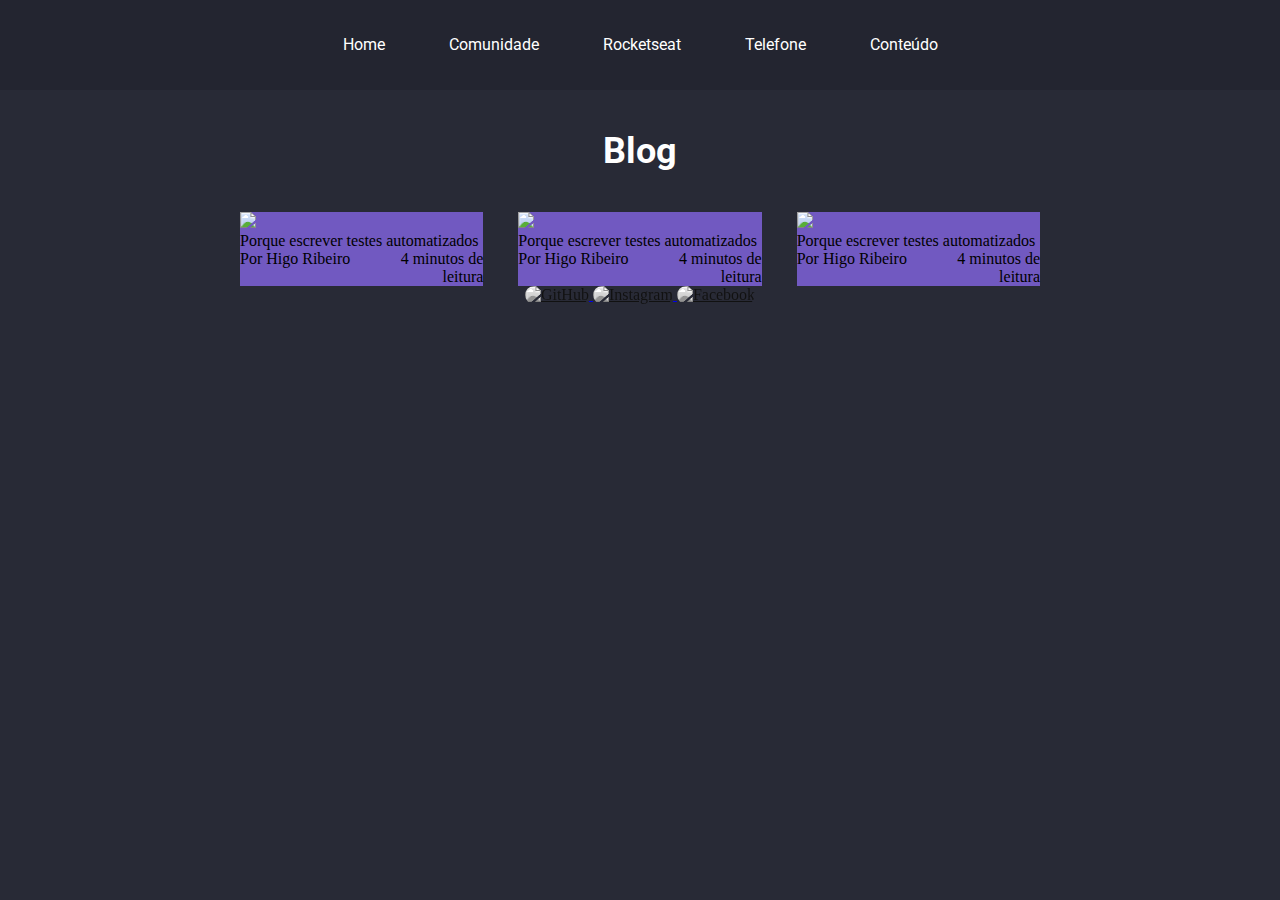
==== Content.html @ e9621deb "First Commit" ====
<!DOCTYPE html>
<html>
    <head>
        <link rel="icon" href="favicon.ico" type="image/x-icon"/>
        <link href="https://fonts.googleapis.com/css2?family=Roboto:wght@300;400&display=swap" rel="stylesheet">
        <link href="style.css" rel="stylesheet">
        <title>Desafio2-3</title>
    </head> 

    <body>
        <header>
            <div class="links">
                <a href="/index.html">Home</a>
                <a href="https://discordapp.com/invite/gCRAFhc" target="blank">Comunidade</a>
                <a href="mailto:oi@rocketseat.com.br" target="blank">Rocketseat</a>
                <a href="tel:+5547992078767" target="blank">Telefone</a>
                <a href="/content.html">Conteúdo</a>
            </div>
        </header>

        <div class="blog">
            <h1>Blog</h1>
        </div>

        <section class="cards">
            <div class="card" id="por-que-escrever-testes-automatizados"> 
                <div class="card_image">
                    <img src="https://blog.rocketseat.com.br/content/images/2019/03/Testes-automatizados--Experie-ncia-pessoal-.png"></image>
                </div>
                <div class="card_description">
                    <p>Porque escrever testes automatizados</p>
                </div>
                <div class="card_info">
                    <p>Por Higo Ribeiro</p>
                    <p class="card_time">4 minutos de leitura</p>
                </div>
            </div> 

            <div class="card" id="por-que-escrever-testes-automatizados"> 
                <div class="card_image">
                    <img src="https://blog.rocketseat.com.br/content/images/2019/03/Testes-automatizados--Experie-ncia-pessoal-.png"></image>
                </div>
                <div class="card_description">
                    <p>Porque escrever testes automatizados</p>
                </div>
                <div class="card_info">
                    <p>Por Higo Ribeiro</p>
                    <p class="card_time">4 minutos de leitura</p>
                </div>
            </div> 

            <div class="card" id="por-que-escrever-testes-automatizados"> 
                <div class="card_image">
                    <img src="https://blog.rocketseat.com.br/content/images/2019/03/Testes-automatizados--Experie-ncia-pessoal-.png"></image>
                </div>
                <div class="card_description">
                    <p>Porque escrever testes automatizados</p>
                </div>
                <div class="card_info">
                    <p>Por Higo Ribeiro</p>
                    <p class="card_time">4 minutos de leitura</p>
                </div>
            </div> 
        </section>

        <footer>
            <div id="SocialMedias">
            <a href="https://github.com/Rocketseat" target="blank">
                <img src="https://www.flaticon.com/br/premium-icon/icons/svg/2504/2504911.svg" alt="GitHub">
            </a>
            <a href="https://www.instagram.com/rocketseat_oficial/?hl=pt-br" target="blank"> 
                <img src="https://www.flaticon.com/br/premium-icon/icons/svg/2504/2504918.svg" alt="Instagram"> 
            </a>  
            <a href="https://www.facebook.com/rocketseat/" target="blank">   
                <img src="https://www.flaticon.com/br/premium-icon/icons/svg/2504/2504903.svg" alt="Facebook">                    
            </a> 
        </footer>
    </body>
</html>
---- style.css ----
:root {
    --color-white: #ffffff;
    --color-green: #50fa7b;
    --color-purple: #7159c1;
}
* {
    margin: 0;
    padding: 0;
    border: 0;
}

body {
    background: #282a36;                     
}

.links {
    background: rgba(0, 0, 0, 0.1);
    padding: 32px;  
    text-align: center;
}

header div a  {
    font-family: 'Roboto', sans-serif;
    color: var(--color-white);
    text-decoration: none;
    font-size: 16px;
    line-height: 26px;
    margin: 30px;
}
 
header div a:hover{
    color: var(--color-green);
    transition: color 400ms;
}

footer {
    position: static;
    left: 0;
    bottom: 38px;
    width: 100%;
    text-align: center;
}

/*COMPANY*/

#EmpresaIMG {
    text-align: center;
    padding: 30px;
}

#EmpresaIMG img {
    border-radius: 50%;
}

#EmpresaIMG h1 {
    font-family: 'Roboto', sans-serif;
    color: var(--color-white);
    text-decoration: none;
    font-size: 17px;
    line-height: 38px;
    margin: 40px;
}

/*TECNOLOGIES*/

#Tecnologias {
    text-align: center;
}

#Tecnologias ul {
    line-height: normal;
    text-align: center;
    font-family: 'Roboto', sans-serif;
    color: var(--color-white);
    font-size: 17px;
    line-height: 38px;
    margin: 10px;
}

#Tecnologias img {
    padding: 15px;
    height: 80px;
}

#Tecnologias h1 {
    text-align: center;
    font-family: 'Roboto', sans-serif;
    color: var(--color-white);
    text-decoration: none;
    font-size: 17px;
    line-height: 38px;
    margin: 10px;
}

/*BLOG-CARDS*/

.blog {
    color: var(--color-white);
    font-size: 18px;
    font-family: 'Roboto', sans-serif;
    text-align: center;
    padding: 40px;
}

.cards {
    max-width: 800px;
    margin: 0 auto;
    display: grid;
    grid-template-columns: 1fr 1fr 1fr;
    gap: 35px;
}

.card {
    background-color: var(--color-purple);
}

.card_image img {
    width: 100%;
}

.card_info {
    display: grid;
    grid-template-columns: 1fr 1fr;
}

.card_time {
    text-align: right;
}


/*SOCIAL MEDIAS*/

#SocialMedias img {
    height: 32px;
    filter: grayscale(100%);
    border-radius: 50px;
}

#SocialMedias img:hover {
    -moz-box-shadow: 0 0 1px var(--color-green);
    -webkit-box-shadow: 0 0 10px var(--color-green);
    box-shadow: 0 0 10px var(--color-green);
    filter: blur(0.1px);
    border-radius: 50%
}
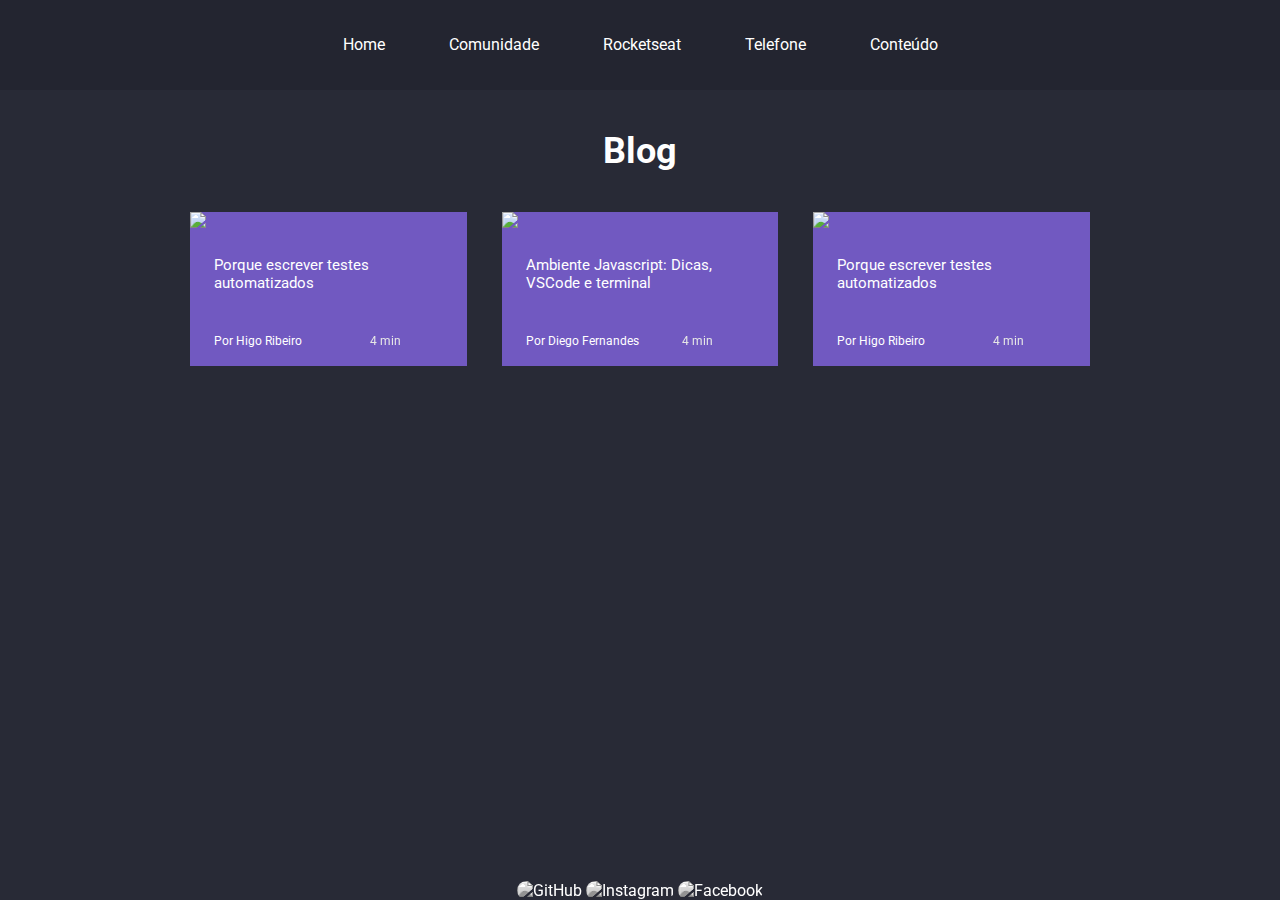
==== commit d747a0a6: "cards" ====
--- a/Content.html
+++ b/Content.html
@@ -32,7 +32,20 @@
                 </div>
                 <div class="card_info">
                     <p>Por Higo Ribeiro</p>
-                    <p class="card_time">4 minutos de leitura</p>
+                    <p class="card_time">4 min</p>
+                </div>
+            </div> 
+
+            <div class="card" id="por-que-escrever-testes-automatizados"> 
+                <div class="card_image">
+                    <img src="https://blog.rocketseat.com.br/content/images/2018/12/ambiente-desenvolvimento-javascript.png"></image>
+                </div>
+                <div class="card_description">
+                    <p>Ambiente Javascript: Dicas, VSCode e terminal</p>
+                </div>
+                <div class="card_info">
+                    <p>Por Diego Fernandes</p>
+                    <p class="card_time">4 min</p>
                 </div>
             </div> 
 
@@ -45,20 +58,7 @@
                 </div>
                 <div class="card_info">
                     <p>Por Higo Ribeiro</p>
-                    <p class="card_time">4 minutos de leitura</p>
-                </div>
-            </div> 
-
-            <div class="card" id="por-que-escrever-testes-automatizados"> 
-                <div class="card_image">
-                    <img src="https://blog.rocketseat.com.br/content/images/2019/03/Testes-automatizados--Experie-ncia-pessoal-.png"></image>
-                </div>
-                <div class="card_description">
-                    <p>Porque escrever testes automatizados</p>
-                </div>
-                <div class="card_info">
-                    <p>Por Higo Ribeiro</p>
-                    <p class="card_time">4 minutos de leitura</p>
+                    <p class="card_time">4 min</p>
                 </div>
             </div> 
         </section>
--- a/style.css
+++ b/style.css
@@ -7,6 +7,8 @@
     margin: 0;
     padding: 0;
     border: 0;
+    font-family: 'Roboto', sans-serif;
+    color: var(--color-white);
 }
 
 body {
@@ -20,7 +22,7 @@
 }
 
 header div a  {
-    font-family: 'Roboto', sans-serif;
+    
     color: var(--color-white);
     text-decoration: none;
     font-size: 16px;
@@ -31,14 +33,6 @@
 header div a:hover{
     color: var(--color-green);
     transition: color 400ms;
-}
-
-footer {
-    position: static;
-    left: 0;
-    bottom: 38px;
-    width: 100%;
-    text-align: center;
 }
 
 /*COMPANY*/
@@ -53,7 +47,6 @@
 }
 
 #EmpresaIMG h1 {
-    font-family: 'Roboto', sans-serif;
     color: var(--color-white);
     text-decoration: none;
     font-size: 17px;
@@ -67,25 +60,13 @@
     text-align: center;
 }
 
-#Tecnologias ul {
-    line-height: normal;
-    text-align: center;
-    font-family: 'Roboto', sans-serif;
-    color: var(--color-white);
-    font-size: 17px;
-    line-height: 38px;
-    margin: 10px;
-}
-
 #Tecnologias img {
     padding: 15px;
     height: 80px;
 }
 
-#Tecnologias h1 {
+#Tecnologias {
     text-align: center;
-    font-family: 'Roboto', sans-serif;
-    color: var(--color-white);
     text-decoration: none;
     font-size: 17px;
     line-height: 38px;
@@ -97,13 +78,12 @@
 .blog {
     color: var(--color-white);
     font-size: 18px;
-    font-family: 'Roboto', sans-serif;
     text-align: center;
     padding: 40px;
 }
 
 .cards {
-    max-width: 800px;
+    max-width: 900px;
     margin: 0 auto;
     display: grid;
     grid-template-columns: 1fr 1fr 1fr;
@@ -114,29 +94,55 @@
     background-color: var(--color-purple);
 }
 
+.card:hover {
+    -moz-box-shadow: 0 0 1px var(--color-purple);
+    -webkit-box-shadow: 0 0 10px var(--color-purple);
+     box-shadow: 0 0 10px var(--color-purple);
+}
+
 .card_image img {
     width: 100%;
+}
+
+.card_description,
+.card_info {
+    padding: 24px;
+    font-size: 15px;
+    padding-bottom: 18px;
 }
 
 .card_info {
     display: grid;
     grid-template-columns: 1fr 1fr;
+    font-size: 12px;   
 }
 
 .card_time {
-    text-align: right;
+    filter: brightness(90%);
+    border-radius: 15px;
+    text-align: center;
 }
-
 
 /*SOCIAL MEDIAS*/
 
-#SocialMedias img {
-    height: 32px;
-    filter: grayscale(100%);
-    border-radius: 50px;
+footer {
+    width: 100%;
+    text-align: center;
+    position: absolute;
+    bottom: 0;
 }
 
-#SocialMedias img:hover {
+#SocialMedias a {
+    text-decoration: none;
+}
+
+#SocialMedias img {
+    height: 24px;
+    filter: grayscale(100%);
+    border-radius: 50px;  
+}
+
+#SocialMedias img:hover {     
     -moz-box-shadow: 0 0 1px var(--color-green);
     -webkit-box-shadow: 0 0 10px var(--color-green);
     box-shadow: 0 0 10px var(--color-green);
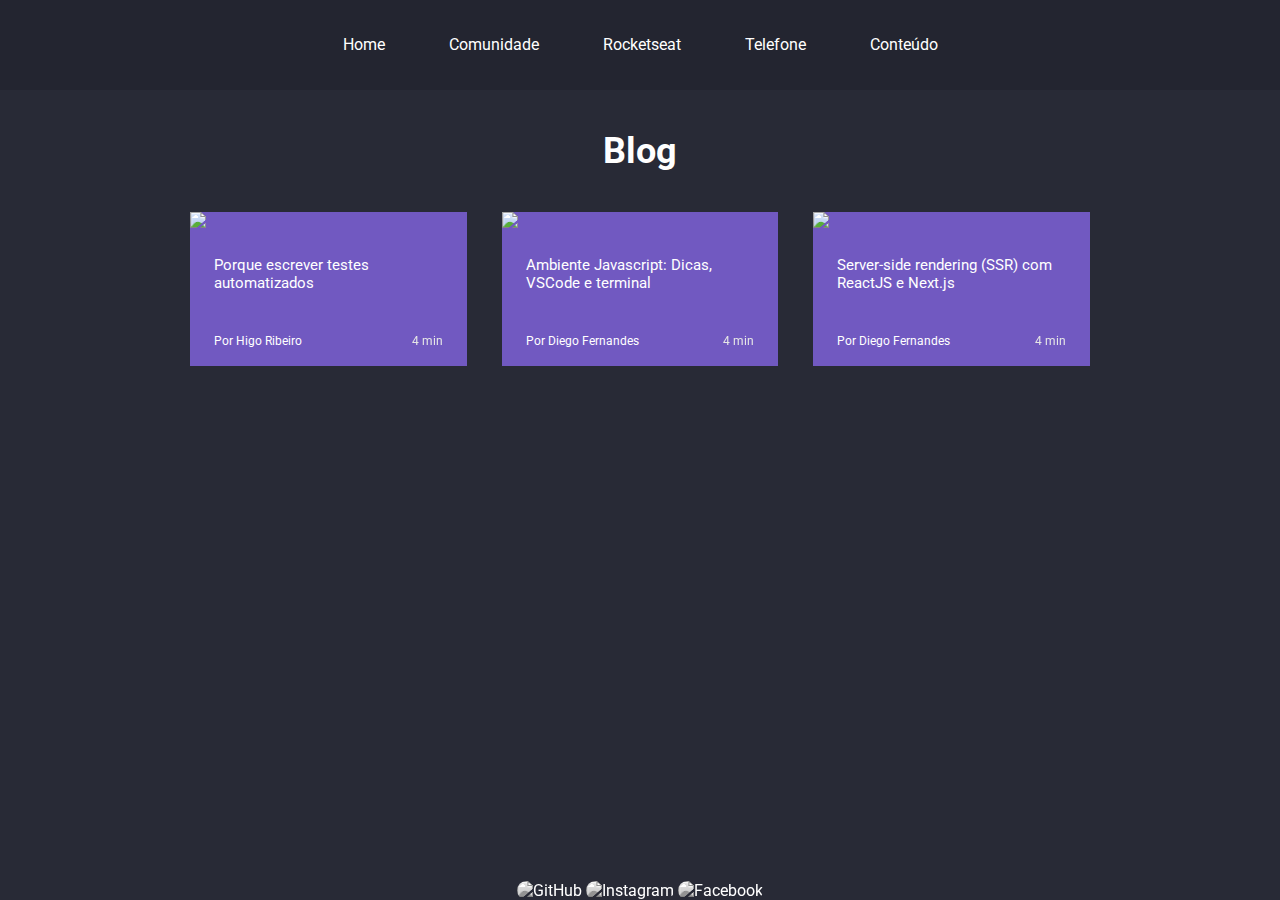
==== commit d37cbba8: "Identação" ====
--- a/Content.html
+++ b/Content.html
@@ -51,13 +51,13 @@
 
             <div class="card" id="por-que-escrever-testes-automatizados"> 
                 <div class="card_image">
-                    <img src="https://blog.rocketseat.com.br/content/images/2019/03/Testes-automatizados--Experie-ncia-pessoal-.png"></image>
+                    <img src="https://blog.rocketseat.com.br/content/images/2018/12/ssr-nextjs-reactjs.png"></image>
                 </div>
                 <div class="card_description">
-                    <p>Porque escrever testes automatizados</p>
+                    <p>Server-side rendering (SSR) com ReactJS e Next.js</p>
                 </div>
                 <div class="card_info">
-                    <p>Por Higo Ribeiro</p>
+                    <p>Por Diego Fernandes</p>
                     <p class="card_time">4 min</p>
                 </div>
             </div> 
--- a/style.css
+++ b/style.css
@@ -120,7 +120,7 @@
 .card_time {
     filter: brightness(90%);
     border-radius: 15px;
-    text-align: center;
+    text-align: right;
 }
 
 /*SOCIAL MEDIAS*/
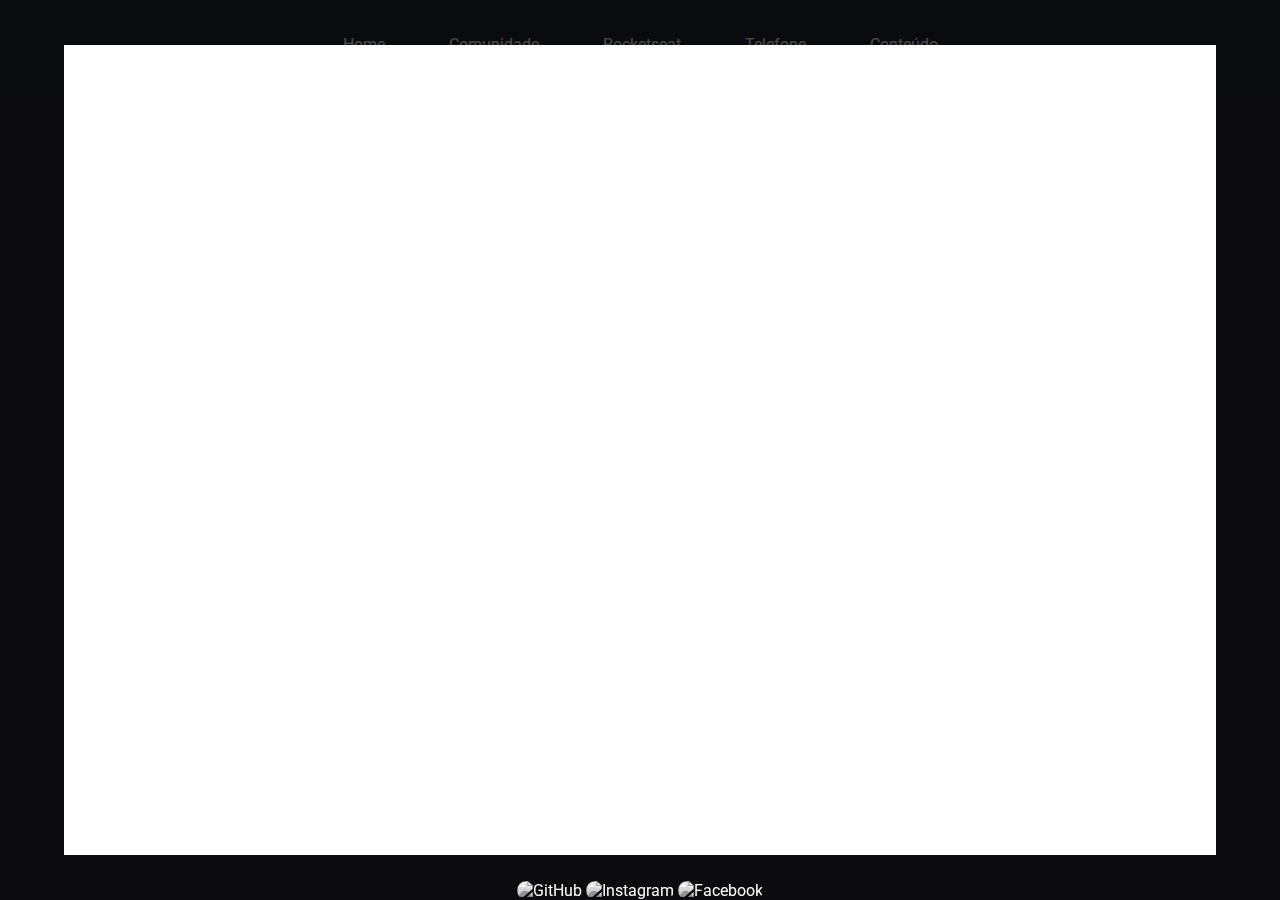
==== commit 66e0f977: "script.js" ====
--- a/Content.html
+++ b/Content.html
@@ -4,6 +4,7 @@
         <link rel="icon" href="favicon.ico" type="image/x-icon"/>
         <link href="https://fonts.googleapis.com/css2?family=Roboto:wght@300;400&display=swap" rel="stylesheet">
         <link href="style.css" rel="stylesheet">
+        <link href="https://fonts.googleapis.com/icon?family=Material+Icons" rel="stylesheet">
         <title>Desafio2-3</title>
     </head> 
 
@@ -63,6 +64,18 @@
             </div> 
         </section>
 
+        <div class="modal-overlay active">
+            <div class="modal">
+                <a class="close-modal">
+                    <i class="material-icons"> close </i>
+                </a>
+                <div class="modal-content">
+                    <iframe src="" frameborder="0"></iframe>
+
+                </div>
+            </div>
+        </div>
+
         <footer>
             <div id="SocialMedias">
             <a href="https://github.com/Rocketseat" target="blank">
@@ -75,5 +88,8 @@
                 <img src="https://www.flaticon.com/br/premium-icon/icons/svg/2504/2504903.svg" alt="Facebook">                    
             </a> 
         </footer>
+
+        <script src="script.js"></script>
+        
     </body>
 </html>--- a/style.css
+++ b/style.css
@@ -123,6 +123,41 @@
     text-align: right;
 }
 
+/*MODAL*/
+
+.modal-overlay {
+    background-color: rgba(0, 0, 0, 0.7);
+    width: 100%;
+    height: 100%;
+    position: fixed;
+    top: 0;
+    visibility: hidden;
+}
+
+.modal {
+    background-color: var(--color-white);
+    width: 90%;
+    height: 90%;
+    margin: 5vh auto;
+    position: relative;
+}
+
+.modal .close-modal {
+    color: black;
+    position: absolute;
+    right: 0;
+    top: 8px;
+    right: 8px;
+    cursor: pointer;
+}
+
+/*MODAL ACTIVE*/
+
+.modal-overlay.active {
+    opacity: 1;   
+    visibility: visible; 
+}
+
 /*SOCIAL MEDIAS*/
 
 footer {
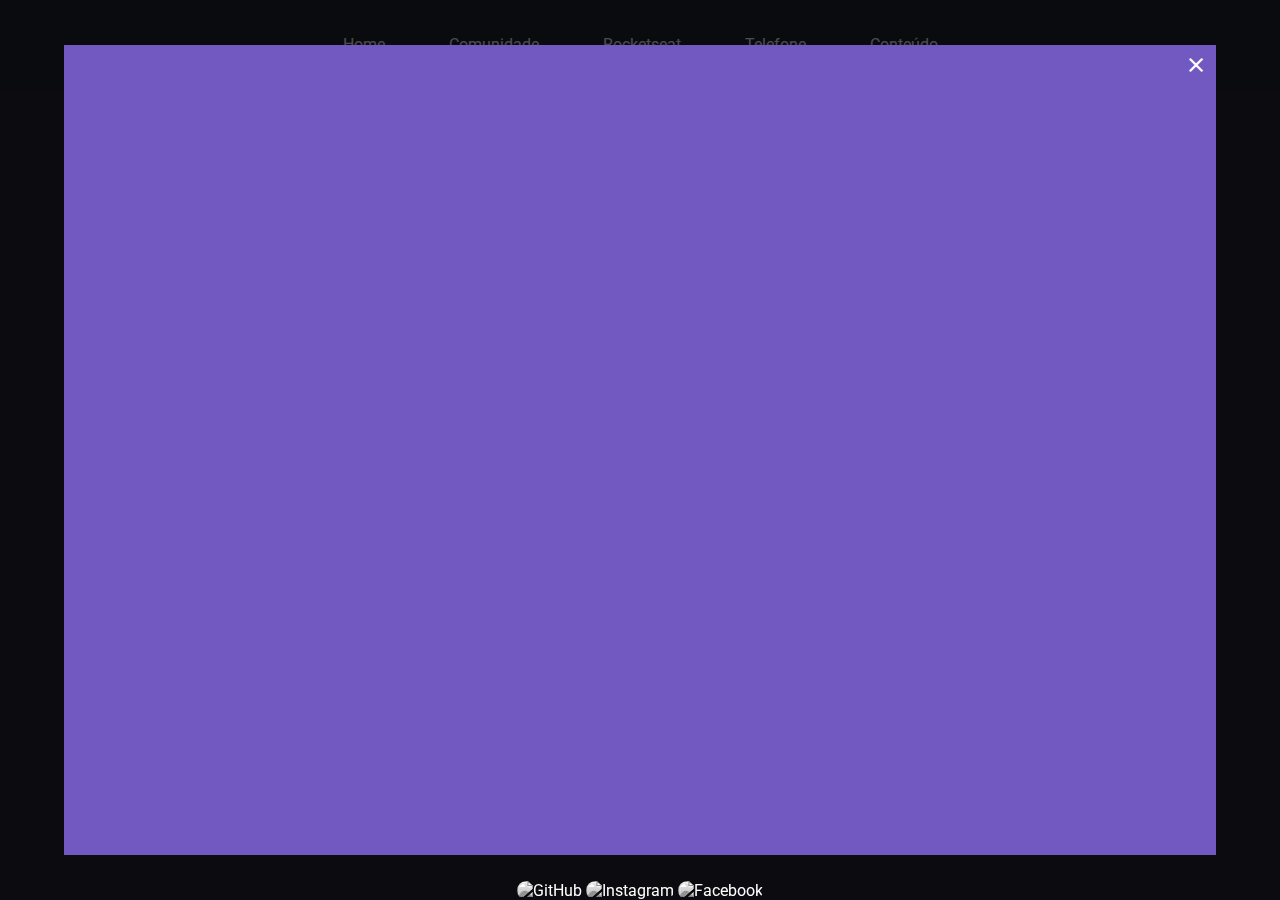
==== commit 9ee7435f: "Done!" ====
--- a/Content.html
+++ b/Content.html
@@ -24,7 +24,7 @@
         </div>
 
         <section class="cards">
-            <div class="card" id="por-que-escrever-testes-automatizados"> 
+            <div class="card" id="por-que-escrever-testes-automatizados/"> 
                 <div class="card_image">
                     <img src="https://blog.rocketseat.com.br/content/images/2019/03/Testes-automatizados--Experie-ncia-pessoal-.png"></image>
                 </div>
@@ -37,7 +37,7 @@
                 </div>
             </div> 
 
-            <div class="card" id="por-que-escrever-testes-automatizados"> 
+            <div class="card" id="ambiente-desenvolvimento-javascript/"> 
                 <div class="card_image">
                     <img src="https://blog.rocketseat.com.br/content/images/2018/12/ambiente-desenvolvimento-javascript.png"></image>
                 </div>
@@ -50,7 +50,7 @@
                 </div>
             </div> 
 
-            <div class="card" id="por-que-escrever-testes-automatizados"> 
+            <div class="card" id="ssr-nextjs-reactjs/"> 
                 <div class="card_image">
                     <img src="https://blog.rocketseat.com.br/content/images/2018/12/ssr-nextjs-reactjs.png"></image>
                 </div>
@@ -70,7 +70,7 @@
                     <i class="material-icons"> close </i>
                 </a>
                 <div class="modal-content">
-                    <iframe src="" frameborder="0"></iframe>
+                    <iframe src="https://blog.rocketseat.com.br/nextjs-novidades-na-versao-10-e-atualizacao-do-blog-para-melhorar-a-performance/" frameborder="0"></iframe>
 
                 </div>
             </div>
--- a/style.css
+++ b/style.css
@@ -135,7 +135,7 @@
 }
 
 .modal {
-    background-color: var(--color-white);
+    background-color: var(--color-purple);
     width: 90%;
     height: 90%;
     margin: 5vh auto;
@@ -158,6 +158,13 @@
     visibility: visible; 
 }
 
+iframe {
+    width: 100%;
+    height: 90%;
+    position: absolute;
+    top: 5%;
+}
+
 /*SOCIAL MEDIAS*/
 
 footer {
@@ -178,9 +185,9 @@
 }
 
 #SocialMedias img:hover {     
-    -moz-box-shadow: 0 0 1px var(--color-green);
-    -webkit-box-shadow: 0 0 10px var(--color-green);
-    box-shadow: 0 0 10px var(--color-green);
+    -moz-box-shadow: 0 0 1px var(--color-purple);
+    -webkit-box-shadow: 0 0 10px var(--color-purple);
+    box-shadow: 0 0 10px var(--color-purple);
     filter: blur(0.1px);
     border-radius: 50%
 }
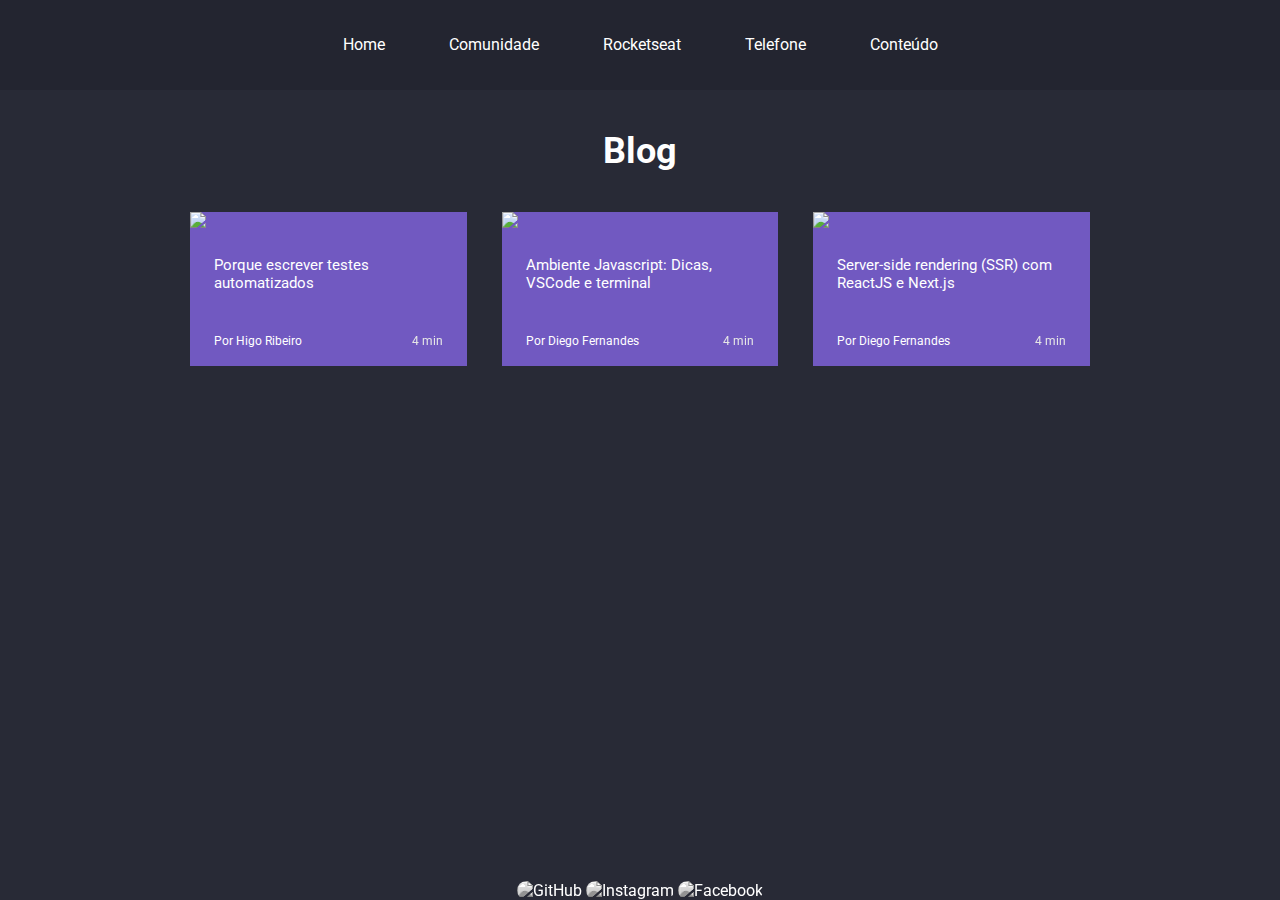
==== commit 225d256f: "Update Content.html" ====
--- a/Content.html
+++ b/Content.html
@@ -64,7 +64,7 @@
             </div> 
         </section>
 
-        <div class="modal-overlay active">
+        <div class="modal-overlay">
             <div class="modal">
                 <a class="close-modal">
                     <i class="material-icons"> close </i>
